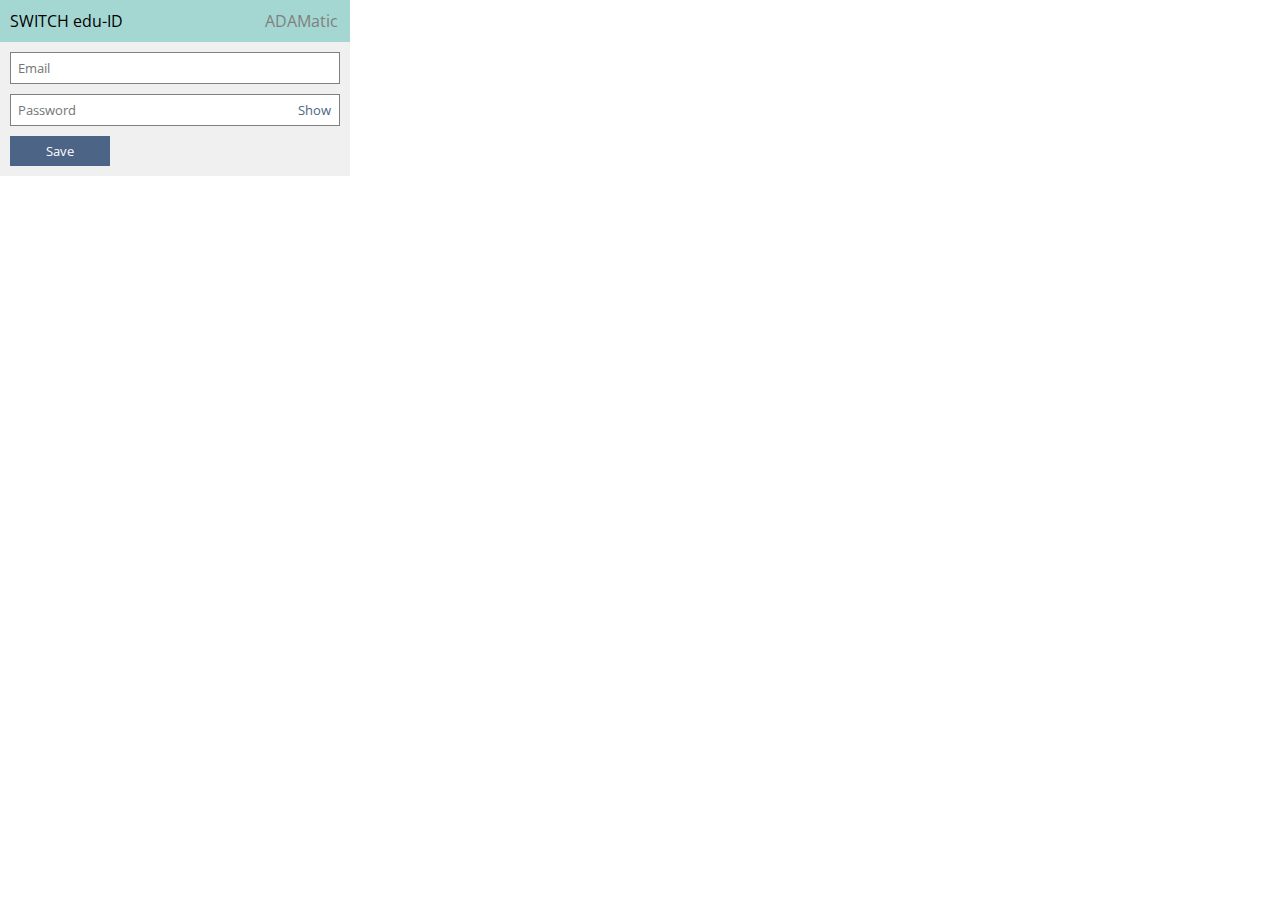
==== adamatic/src/popup.html @ 611964c0 "Initial commit" ====
<!DOCTYPE html>
<html lang="en">
<meta charset="UTF-8">
<head>
	<link rel="stylesheet" href="popup.css">
</head>
<body>
	<div class="header">
		<span class="title">SWITCH edu-ID</span>
		<span class="branding">ADAMatic</span>
	</div>
	<div class="content">
		<div class="username">
			<span class="container">
				<input type="email" placeholder="Email" id="username"/>
			</span>
		</div>
		<div class="password">
			<span class="container">
				<input type="password" placeholder="Password" id="password"/>
				<button id="visibility">Show</button>
			</span>
		</div>
		<button id="save">Save</button>
	</div>
	<script src="popup.js"></script>
</body>
</html>
---- adamatic/src/popup.css ----
@import url('https://fonts.googleapis.com/css2?family=Open+Sans:wght@500&display=swap');

:root {
	--width: 350px;
	--container-height: 30px;
	--perimeter-padding: 10px 12px 10px 10px;
	--adam-blue: rgb(164, 215, 210);
	--adam-navy: rgb(76, 101, 134);
	--adam-navy-dark: rgb(58, 76, 101);
	--adam-offwhite: rgb(240, 240, 240);
	--adam-gray: rgb(127, 127, 127);
}

* {
	margin: 0;
	padding: 0;
	font-family: 'Open Sans', sans-serif;
}

body {
	width: var(--width);
}

.header {
	background-color: var(--adam-blue);
	padding: var(--perimeter-padding);
	font-size: 12pt;
}

.branding {
	float: right;
	color: var(--adam-gray)
}

.content {
	background-color: var(--adam-offwhite);
	padding: var(--perimeter-padding);
}

.container {
	width: calc(var(--width) - 22px);
	height: var(--container-height);
	margin-bottom: 10px;
	display: inline-flex;
	align-items: center;
	background-color: white;
	border-style: solid;
	border-color: var(--adam-gray);
	border-width: 1px;
}

input[type=email], input[type=password], input[type=text] {
	width: 100%;
	height: 100%;
	padding-left: 7px;
	border: none;
}

#visibility {
	all: unset;
	height: 100%;
	width: 60px;
	color: var(--adam-navy);
	text-align: center;
	font-size: small;
}

#visibility:hover {
	background-color: var(--adam-navy-dark);
	color: white;
}

#save {
	all: unset;
	height: var(--container-height);
	background-color: var(--adam-navy);
	color: white;
	width: 100px;
	font-size: small;
	text-align: center;
}

#save:hover {
	background-color: var(--adam-navy-dark);
}
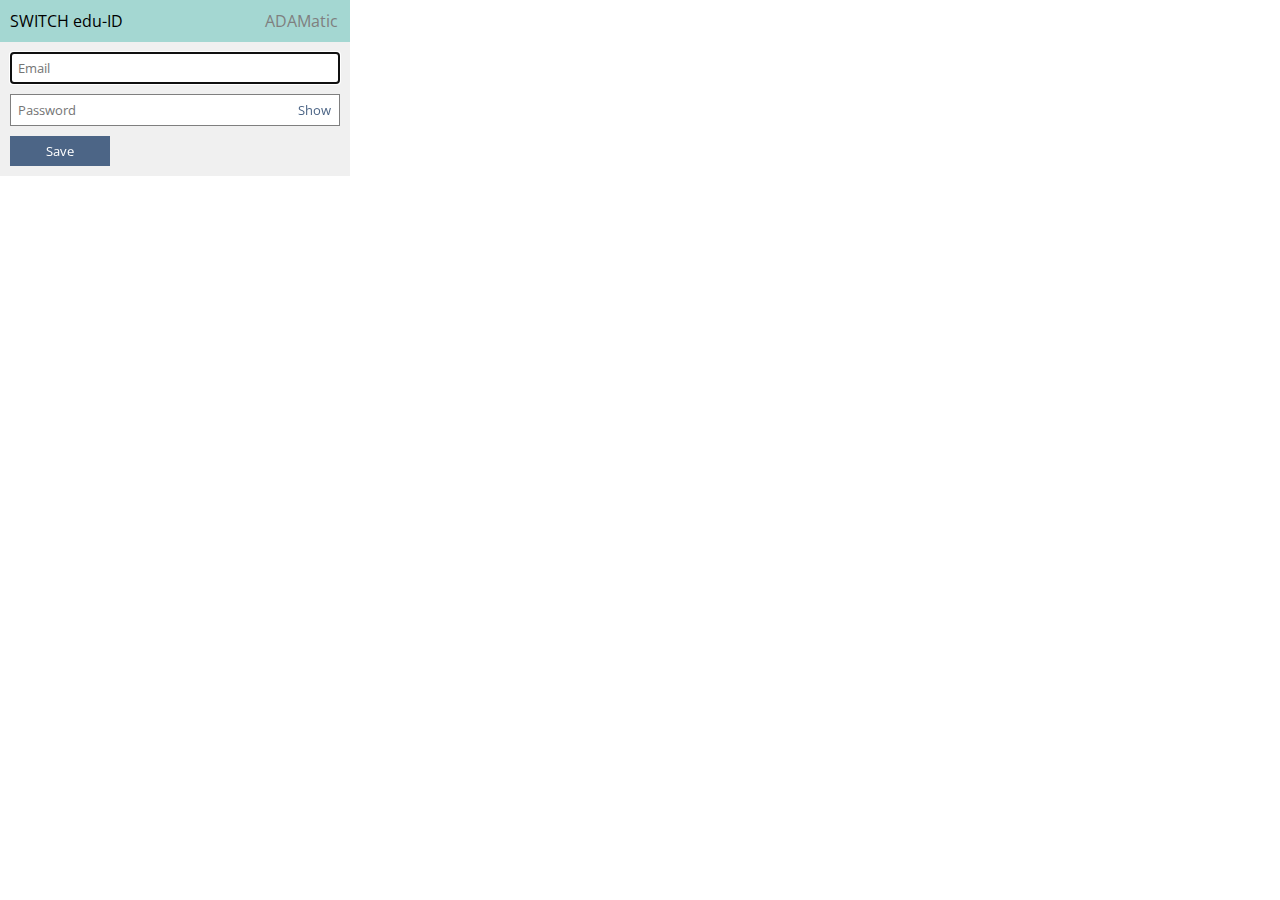
==== commit 65f0e592: "Add course label customization" ====
--- a/adamatic/src/popup.html
+++ b/adamatic/src/popup.html
@@ -12,7 +12,7 @@
 	<div class="content">
 		<div class="username">
 			<span class="container">
-				<input type="email" placeholder="Email" id="username"/>
+				<input type="email" placeholder="Email" id="username" autofocus/>
 			</span>
 		</div>
 		<div class="password">
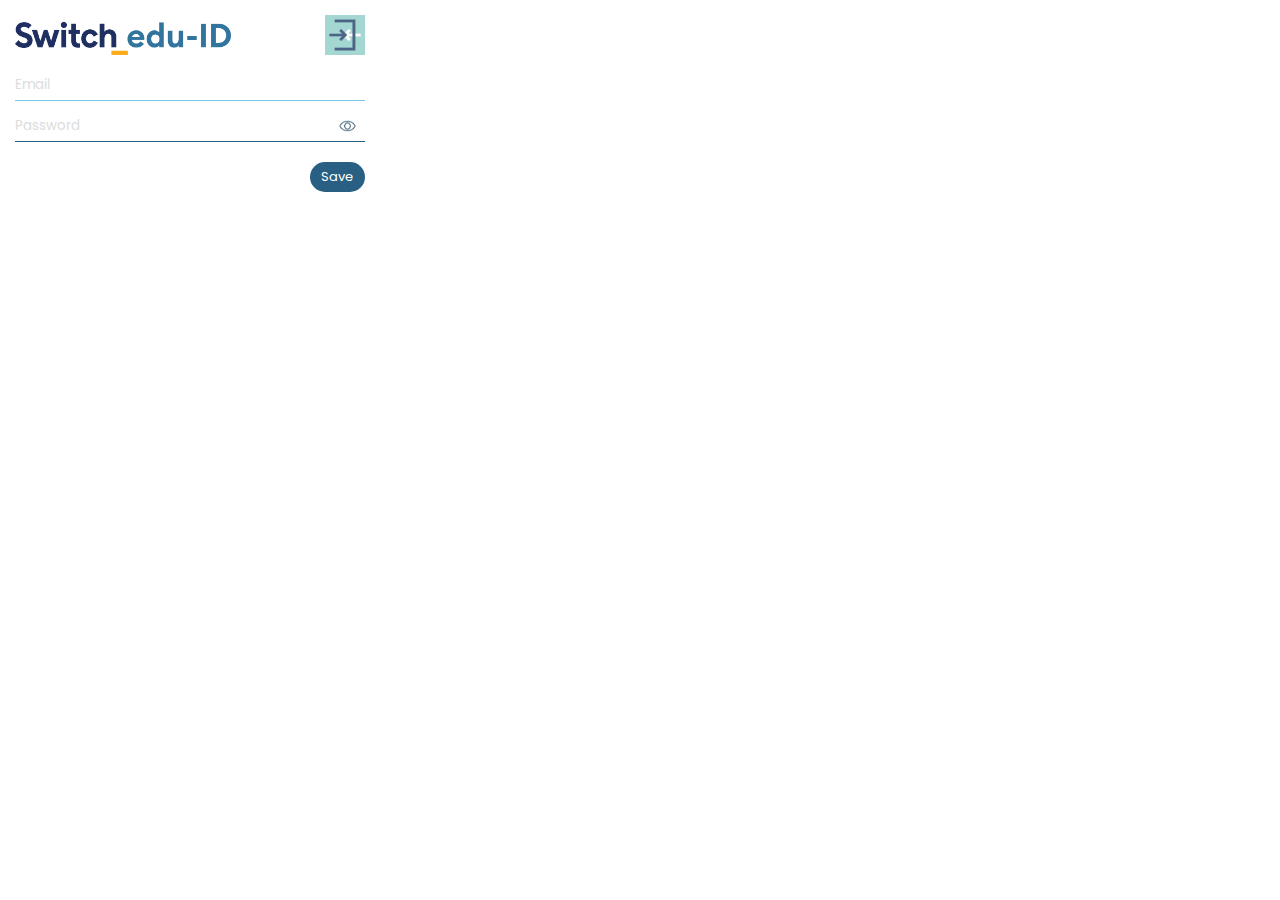
==== commit 42f6a7e7: "Redesign popup to reflect edu-ID design" ====
--- a/adamatic/src/popup.html
+++ b/adamatic/src/popup.html
@@ -6,21 +6,18 @@
 </head>
 <body>
 	<div class="header">
-		<span class="title">SWITCH edu-ID</span>
-		<span class="branding">ADAMatic</span>
+		<img src="../img/edu-id.png">
+		<img src="../img/icon128.png" title="ADAMatic">
 	</div>
 	<div class="content">
-		<div class="username">
-			<span class="container">
-				<input type="email" placeholder="Email" id="username" autofocus/>
-			</span>
-		</div>
-		<div class="password">
-			<span class="container">
-				<input type="password" placeholder="Password" id="password"/>
-				<button id="visibility">Show</button>
-			</span>
-		</div>
+		<span class="container">
+			<input placeholder="Email" type="email" id="username" autofocus/>
+		</span>
+		<span class="container">
+			<input placeholder="Password" type="password" id="password"/>
+			<button title="Show" id="show"><img src="../img/show.png"></button>
+			<button title="Hide" id="hide"><img src="../img/hide.png"></button>
+		</span>
 		<button id="save">Save</button>
 	</div>
 	<script src="popup.js"></script>
--- a/adamatic/src/popup.css
+++ b/adamatic/src/popup.css
@@ -1,85 +1,87 @@
-@import url('https://fonts.googleapis.com/css2?family=Open+Sans:wght@500&display=swap');
+@import url('https://fonts.googleapis.com/css2?family=Poppins:wght@500&display=swap');
 
 :root {
 	--width: 350px;
+	--perimeter-padding: 15px;
 	--container-height: 30px;
-	--perimeter-padding: 10px 12px 10px 10px;
-	--adam-blue: rgb(164, 215, 210);
-	--adam-navy: rgb(76, 101, 134);
-	--adam-navy-dark: rgb(58, 76, 101);
-	--adam-offwhite: rgb(240, 240, 240);
-	--adam-gray: rgb(127, 127, 127);
+	--blue: #285f82;
+	--blue-hover: #297f99;
+	--blue-focus: #73cbe5;
 }
 
 * {
 	margin: 0;
 	padding: 0;
-	font-family: 'Open Sans', sans-serif;
+	font-family: 'Poppins', sans-serif;
 }
 
 body {
 	width: var(--width);
+	padding: var(--perimeter-padding);
 }
 
 .header {
-	background-color: var(--adam-blue);
-	padding: var(--perimeter-padding);
-	font-size: 12pt;
+	height: 2.5em;
+	margin-bottom: var(--perimeter-padding);
+	display: flex;
+	justify-content: space-between;
 }
 
-.branding {
-	float: right;
-	color: var(--adam-gray)
+.container {
+	height: var(--container-height);
+	display: flex;
+	margin-bottom: 10px;
+	border-bottom: 1px solid var(--blue);
+}
+
+.container input {
+	width: 100%;
+	height: 100%; /* Ensure .container and input borders align. */
+	padding: 0 7px 0 0;
+	border: none;
+	outline: none;
+}
+
+.container input:focus {
+	border-bottom: 1px solid var(--blue-focus);
+}
+
+.container ::placeholder {
+	color: #dcdcdc;
+	opacity: 1;
 }
 
 .content {
-	background-color: var(--adam-offwhite);
-	padding: var(--perimeter-padding);
+	text-align: right;
 }
 
-.container {
-	width: calc(var(--width) - 22px);
-	height: var(--container-height);
-	margin-bottom: 10px;
-	display: inline-flex;
-	align-items: center;
-	background-color: white;
-	border-style: solid;
-	border-color: var(--adam-gray);
-	border-width: 1px;
+.container button {
+	all: unset;
 }
 
-input[type=email], input[type=password], input[type=text] {
-	width: 100%;
-	height: 100%;
-	padding-left: 7px;
-	border: none;
+.container img {
+	display: block;
+	height: 65%;
+	width: 19.5px; /* Firefox. */
+	margin: 0 .5em 0 .5em;
 }
 
-#visibility {
-	all: unset;
-	height: 100%;
-	width: 60px;
-	color: var(--adam-navy);
-	text-align: center;
-	font-size: small;
-}
-
-#visibility:hover {
-	background-color: var(--adam-navy-dark);
-	color: white;
+#hide {
+	display: none;
 }
 
 #save {
 	all: unset;
+	width: 55px;
 	height: var(--container-height);
-	background-color: var(--adam-navy);
-	color: white;
-	width: 100px;
+	margin-top: 10px;
+	border-radius: var(--container-height);
+	background-color: var(--blue);
 	font-size: small;
 	text-align: center;
+	color: white;
 }
 
 #save:hover {
-	background-color: var(--adam-navy-dark);
+	background-color: var(--blue-hover);
 }
